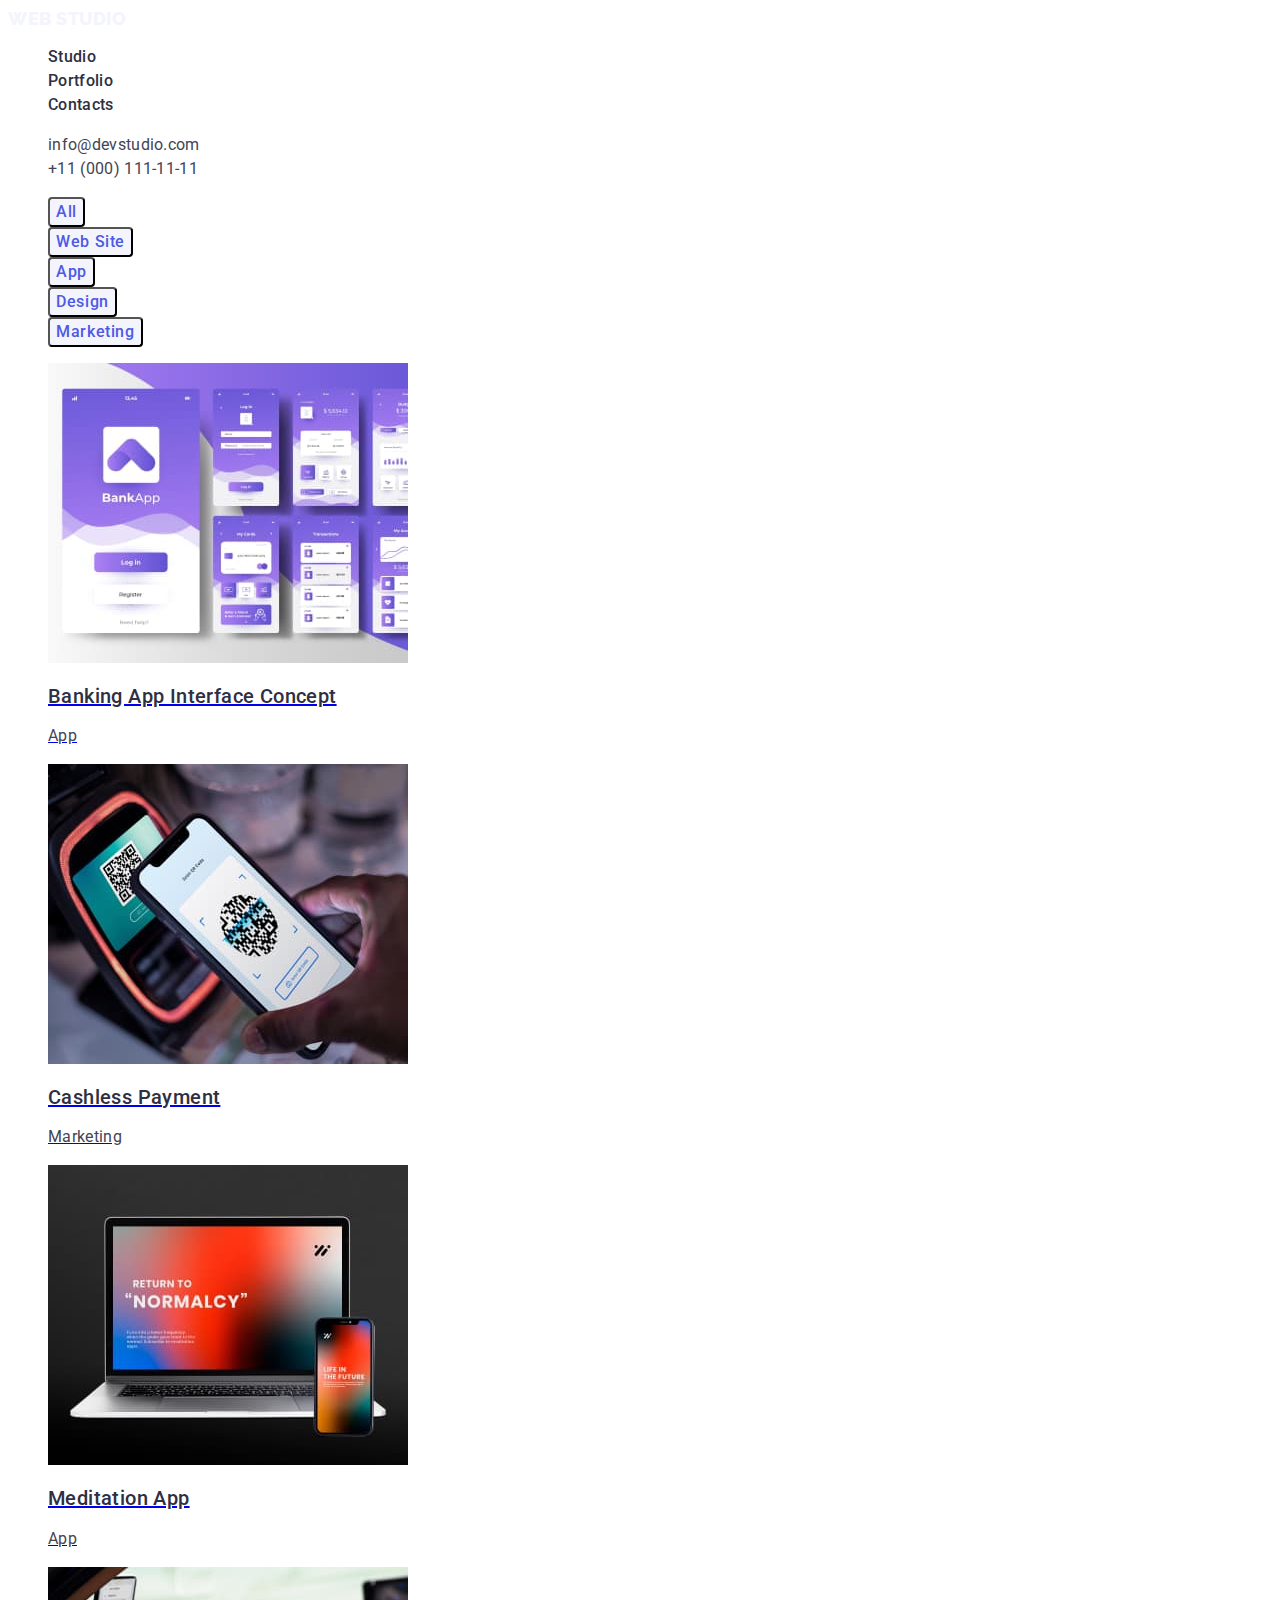
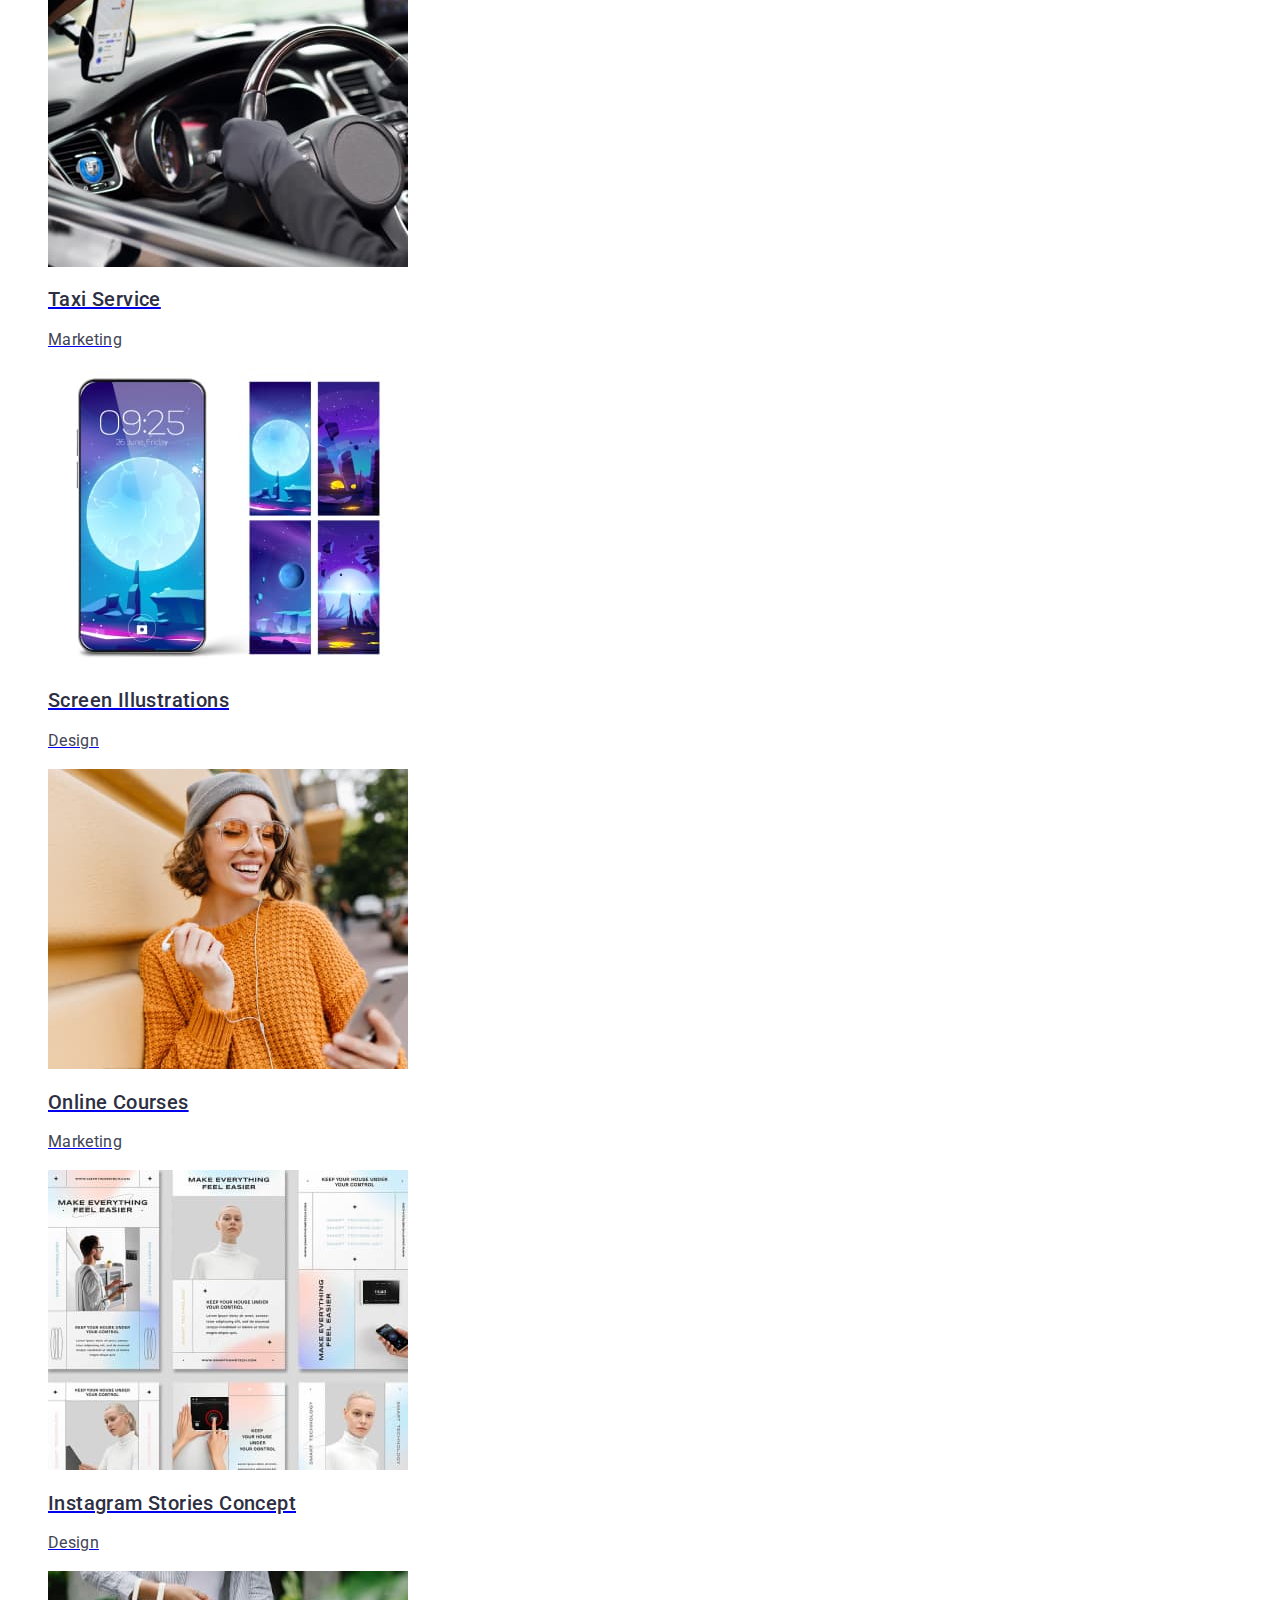
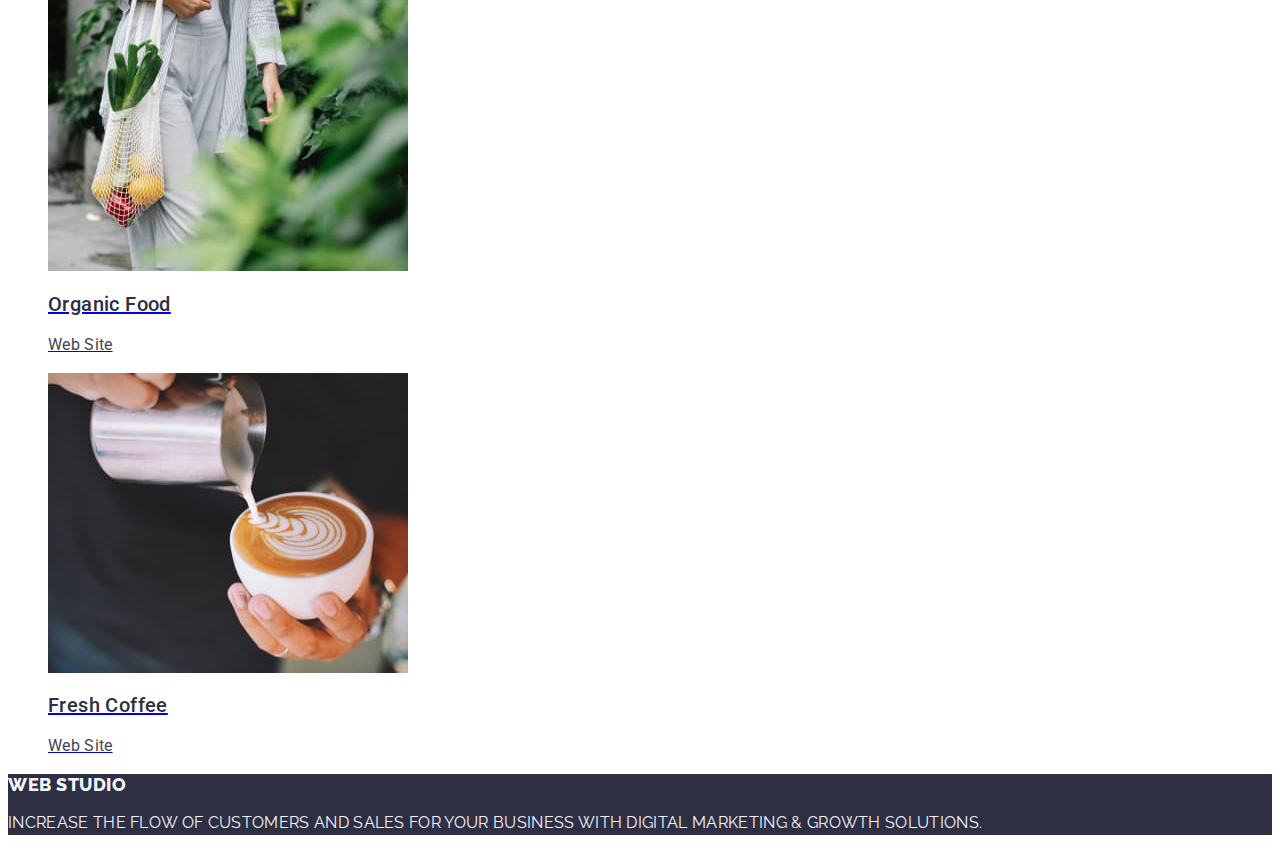
==== portfolio.html @ 0adeed39 "submit sections" ====
<!DOCTYPE html>
<html lang="en">
<head>
    <meta charset="UTF-8">
    <meta http-equiv="X-UA-Compatible" content="IE=edge">
    <meta name="viewport" content="width=device-width, initial-scale=1.0">
    <title>Portfolio</title>
    <link rel="preconnect" href="https://fonts.googleapis.com">
    <link rel="preconnect" href="https://fonts.gstatic.com" crossorigin>
    <link href="https://fonts.googleapis.com/css2?family=Raleway:wght@800&family=Roboto:wght@400;500;700;900&display=swap" rel="stylesheet">
    <link rel="stylesheet" href="./css/styles.css">
</head>
<body class="body">

<!--header-->
<header class="page-header">
    <nav class="page-navigation">
        <a class="link logo" href="./portfolio.html"><span class="logo-web">Web Studio</span></a>
    <ul class="menu list">
        <li class="menu-item">
            <a class="link menu-link" href="#studio">Studio</a></li>
        <li class="menu-item">
            <a class="link menu-link" href="#portfolio">Portfolio</a></li>
        <li class="menu-item">
            <a class="link menu-link" href="#contacts">Contacts</a></li>
    </ul>
    </nav>
<!--address-->
    <address>
    <ul class="list">
        <li>
            <a class="link modal-button" href="mailto:info@devstudio.com">info@devstudio.com</a>
        </li>
        <li>
            <a class="link phone-number" href="tel:+110001111111">+11 (000) 111-11-11</a>
        </li>
    </ul>
    </address>
</header>  
<!-- Portfolio -->
<main>
    <section class="main-section">
        <h1 hidden>Portfolio</h1>
        <ul class="list">
            <li>
                <button type="button" class="portfolio-btn">All</button>
            </li>
            <li>
                <button type="button" class="portfolio-btn">Web Site</button>
            </li>
            <li>
                <button type="button" class="portfolio-btn">App</button>
            </li>
            <li>
                <button type="button" class="portfolio-btn">Design</button>
            </li>
            <li>
                <button type="button" class="portfolio-btn">Marketing</button>
            </li>
        </ul>
<ul class="list">
    <li>
        <a href="link">
            <img class="img-portfolio" src="./images/section1/banking.jpg" alt="Banking App" width="360" height="300">
            <h2 class="heading-title top-text">Banking App Interface Concept</h2>
                <p class="subheading-title low-text">App</p>
        </a>
            
    </li>
    <li>
        <a href="link">
            <img class="img-portfolio" src="./images/section1/cashless-pay.jpg" alt="Cashless Payment" width="360" height="300">
            <h2 class="heading-title top-text">Cashless Payment</h2>
                <p class="subheading-title low-text">Marketing</p> 
        </a>
        
    </li>
    <li>
        <a href="link">
            <img class="img-portfolio" src="./images/section1/meditation.jpg" alt="Meditation App" width="360" height="300">
            <h2 class="heading-title top-text">Meditation App</h2>
                <p class="subheading-title low-text">App</p>
        </a>
        
    </li>
    <li>
        <a href="link">
            <img class="img-portfolio" src="./images/section2/taxi.jpg" alt="Taxi Service" width="360" height="300">
            <h2 class="heading-title top-text">Taxi Service</h2>
                <p class="subheading-title low-text">Marketing</p>  
        </a>
        
    </li>
    <li>
        <a href="link">
            <img class="img-portfolio" src="./images/section2/screen-illustr.jpg" alt="Screen Illustrations" width="360" height="300">
            <h2 class="heading-title top-text">Screen Illustrations</h2>
                <p class="subheading-title low-text">Design</p>
        </a>
        
    </li>
    <li>
        <a href="link">
            <img class="img-portfolio" src="./images/section2/cources.jpg" alt="Online Courses" width="360" height="300">
            <h2 class="heading-title top-text">Online Courses</h2>
                <p class="subheading-title low-text">Marketing</p>
        </a>
        
    </li>
    <li>
        <a href="link">
            <img class="img-portfolio" src="./images/section3/inst-concept.jpg" alt="Instagram Stories Concept" width="360" height="300">
            <h2 class="heading-title top-text">Instagram Stories Concept</h2>
                <p class="subheading-title low-text">Design</p>
        </a>
        
    </li>
    <li>
        <a href="link">
            <img src="./images/section3/food.jpg" alt="Organic Food" width="360" height="300">
            <h2 class="heading-title top-text">Organic Food</h2>
                <p class="subheading-title low-text">Web Site</p>
        </a>
        
    </li>
    <li>
        <a href="link">
            <img class="img-portfolio" src="./images/section3/cofee.jpg" alt="Fresh Coffee" width="360" height="300">
            <h2 class="heading-title top-text">Fresh Coffee</h2>
                <p class="subheading-title low-text">Web Site</p>
        </a>
        
    </li>
</ul>
</section>
</main>
<!--Footer-->
<footer class="footer-line">
    <a class="link logo" href="./portfolio.html"><span class="logo-web">Web Studio</span></a>
        <p class="footer-tagline">Increase the flow of customers and sales for your business with digital marketing & growth solutions.</p>
</footer>
</body>
</html>
---- css/styles.css ----
.list {
    list-style: none;
}

.link {
    text-decoration: none;
}

.page-header {
    font-style: normal;
}

.body {
    font-family: var(--font-family);
    background-color: var(--white);
    color: var(--button); 
}

:root {
--navy-blue: #2E2F42;
--white: #FFFFFF;
--hover: #404BBF;
--button: #434455;
--portfolio-btn: #F4F4FD;
--font-family:'Roboto',sans-serif; 
--iris:#4D5AE5;
--font-weith-low:400;
--font-weith-top:500;
--font-weith-logo:800;
--font-weith-text:700;
--font-size-logo:18px;
--font-size-btn:16px;
}

/*===================HEADER======================*/

.top-text {
    font-family:var(--font-family);
    font-weight:var(--font-weith-top);
    font-size: 20px;
    line-height: 1.20; 
    letter-spacing: 0.02em;
    color: var(--navy-blue)
}

.low-text {
    font-weight: var(--font-weith-low);
    font-size: var(--font-size-btn) 16px;
    line-height: 1.50; 
    letter-spacing: 0.02em;
    color: var(--button);
    }

.logo-web {
    font-family: "Raleway", sans-serif;
    font-weight: var(--font-weith-logo);
    font-size: var(--font-size-logo);
    line-height: 21px;
    display: flex;
    align-items: center;
    letter-spacing: 0.03em;
    text-transform: uppercase;
    color: var(--navy-blue); 
    color: var(--portfolio-btn); 
}

.menu-link {
    font-family: var(--font-family);
    font-weight: var(--font-weith-top);
    font-size: var(--font-size-btn);
    line-height: 1.50;
    letter-spacing: 0.02em;
    color: var(--navy-blue);
}

.menu-link:hover,
.menu-link:focus {
    color: var(--hover);
}
/*===================/HEADER======================*/
/*===================ADDRESS======================*/
.modal-button {
    font-family: var(--font-family); 
    font-weight: var(--font-weith-low);
    font-size: var(--font-size-btn);
    line-height: 1.50;
    letter-spacing: 0.02em;
    color: var(--button);
    font-style: normal;
}
.modal-button:hover,
.modal-button:focus {
    color: var(--hover);
}

.phone-number {
    font-family: var(--font-family); 
    font-weight: var(--font-weith-low);
    font-size: var(--font-size-btn);
    line-height: 1.50;
    letter-spacing: 0.02em;
    color: var(--button);
    font-style: normal;
}

/*===================/ADDRESS======================*/

/*===================HERO======================*/

.hero-main {
    background-color: #2E2F42;

}
.hero-text {
    font-family: var(--font-family); 
    font-weight: var(--font-weith-text);
    font-size: 56px;
    line-height: 1.07; 
    text-align: center;
    letter-spacing: 0.02em;
    color: var(--white);
}
.hero-button {
    font-family: var(--font-family);
    font-weight: var(--font-weith-top);
    font-size: var(--font-size-btn);
    line-height: 1.50; 
    display: flex;
    align-items:center;
    letter-spacing: 0.04em;
    color: var(--white);
    background: var(--iris);
    cursor: pointer;
}

.hero-button:hover,
.hero-button:focus {
    background: var(--hover);
}

/*===================/HERO======================*/

/*===================STRATEGY======================*/

/*===================/STRATEGY======================*/

/*===================GALLERY======================*/

.headline-title {
    font-weight: var(--font-weith-text);
    font-size: 36px;
    line-height: 40px;
    text-align: center;
    letter-spacing: 0.02em;
    text-transform: capitalize;
    color: var(--navy-blue);
    line-height: 1.11; 
}

.gallery-photo {
width: 360px;
height: 300px;
}

/*===================/GALLERY======================*/
/*===================OUR-TEAM======================*/

.section-our-team {
    background-color: var(--portfolio-btn);
}


/*===================/OUR-TEAM======================*/


/*===================FOOTER======================*/

.footer-line {
background-color:var(--navy-blue);
font-family: "Raleway", sans-serif;
font-weight: 800;
font-size: 18px;
line-height: 1.17;
letter-spacing: 0.03em;
text-transform: uppercase;
color: var(--iris);

}

.footer-tagline {
    font-weight: var(--font-weith-low);
    font-size: var(--font-size-btn);
    line-height: 1.50; 
    letter-spacing: 0.02em;
    color: var(--portfolio-btn);
}


/*===================/FOOTER======================*/
/*===================PORTFOLIO-BTN=================*/

.portfolio-btn {
font-family: "Roboto", sans-serif; 
color: var(--iris);
font-size: var(--font-size-btn);
line-height: 1.50; 
display: flex;
align-items: center;
text-align: center;
letter-spacing: 0.04em;
border-radius: 4px;
background: var(--portfolio-btn);
cursor: pointer;
font-weight: 500; 
}

.portfolio-btn:hover,
.portfolio-btn:focus {
    background: var(--hover);
    color: var(--white);

}
.item-our-team {
    background-color: var(--white);
}
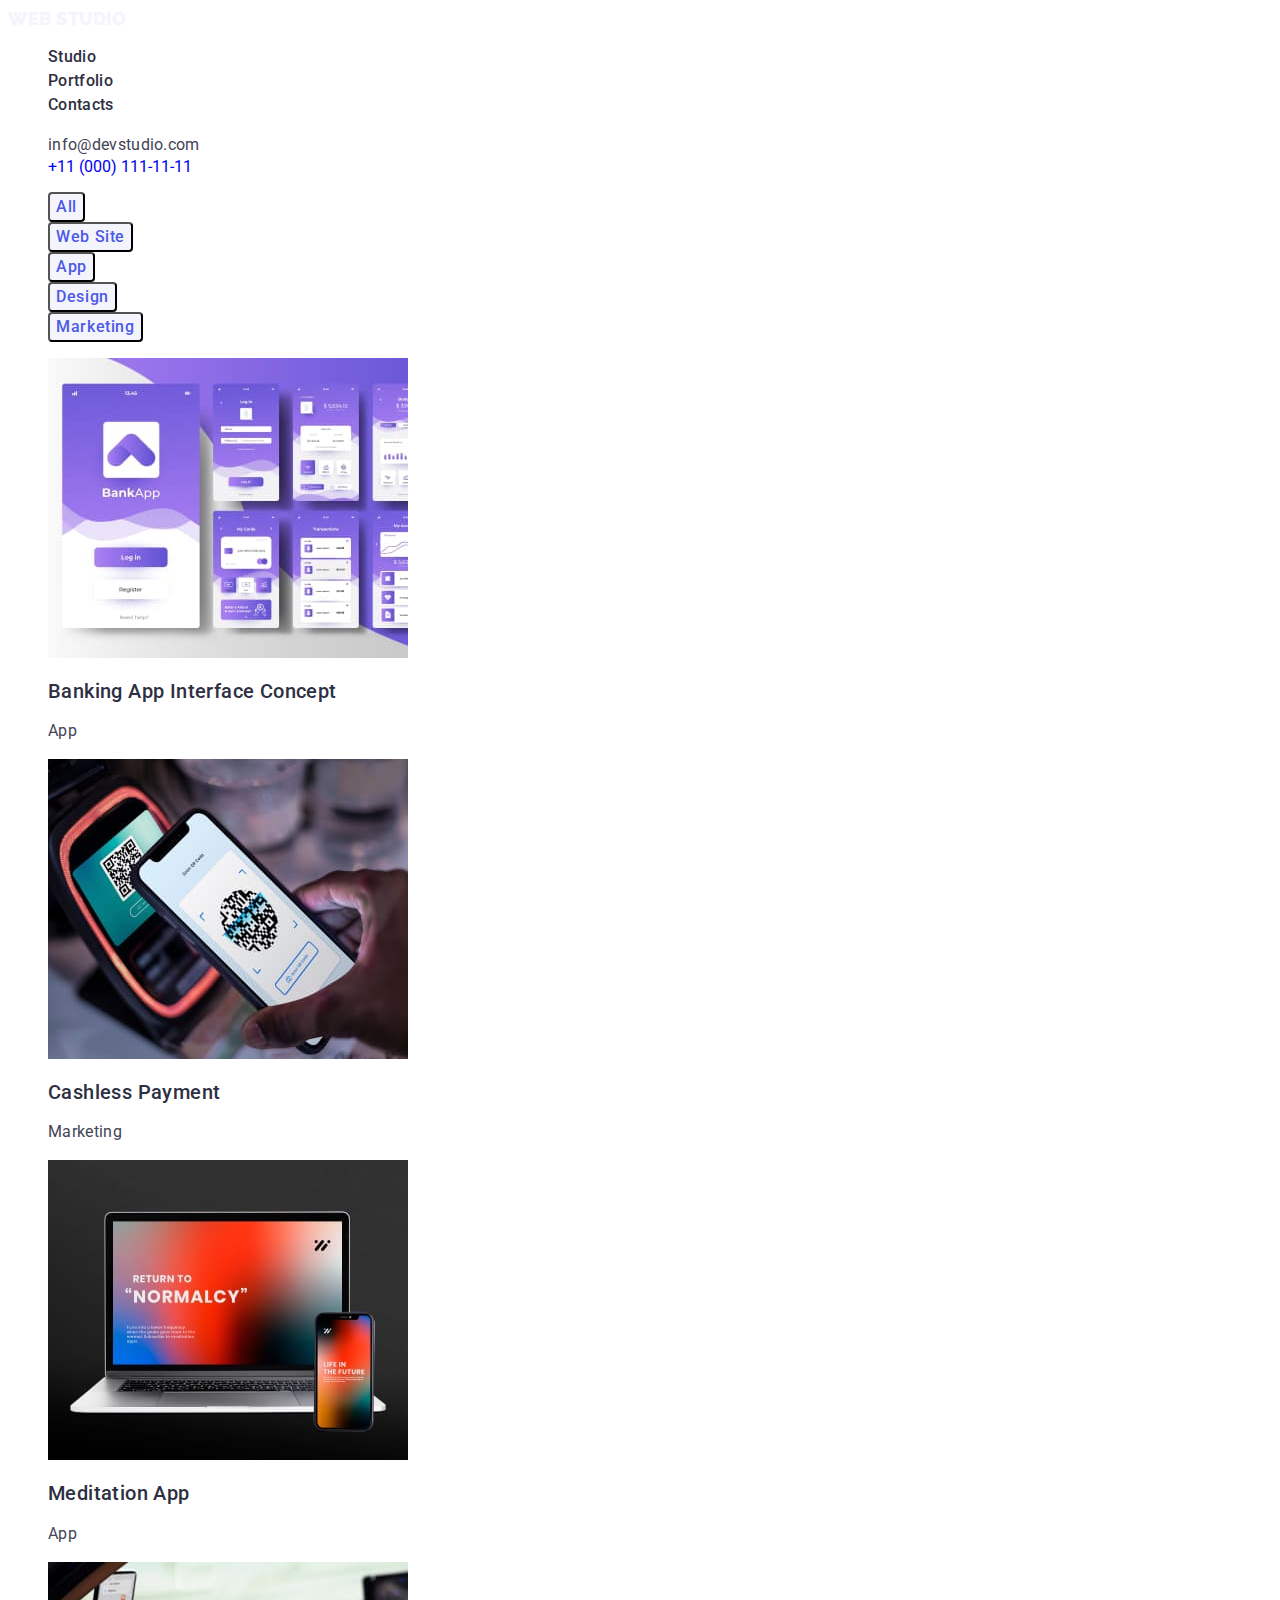
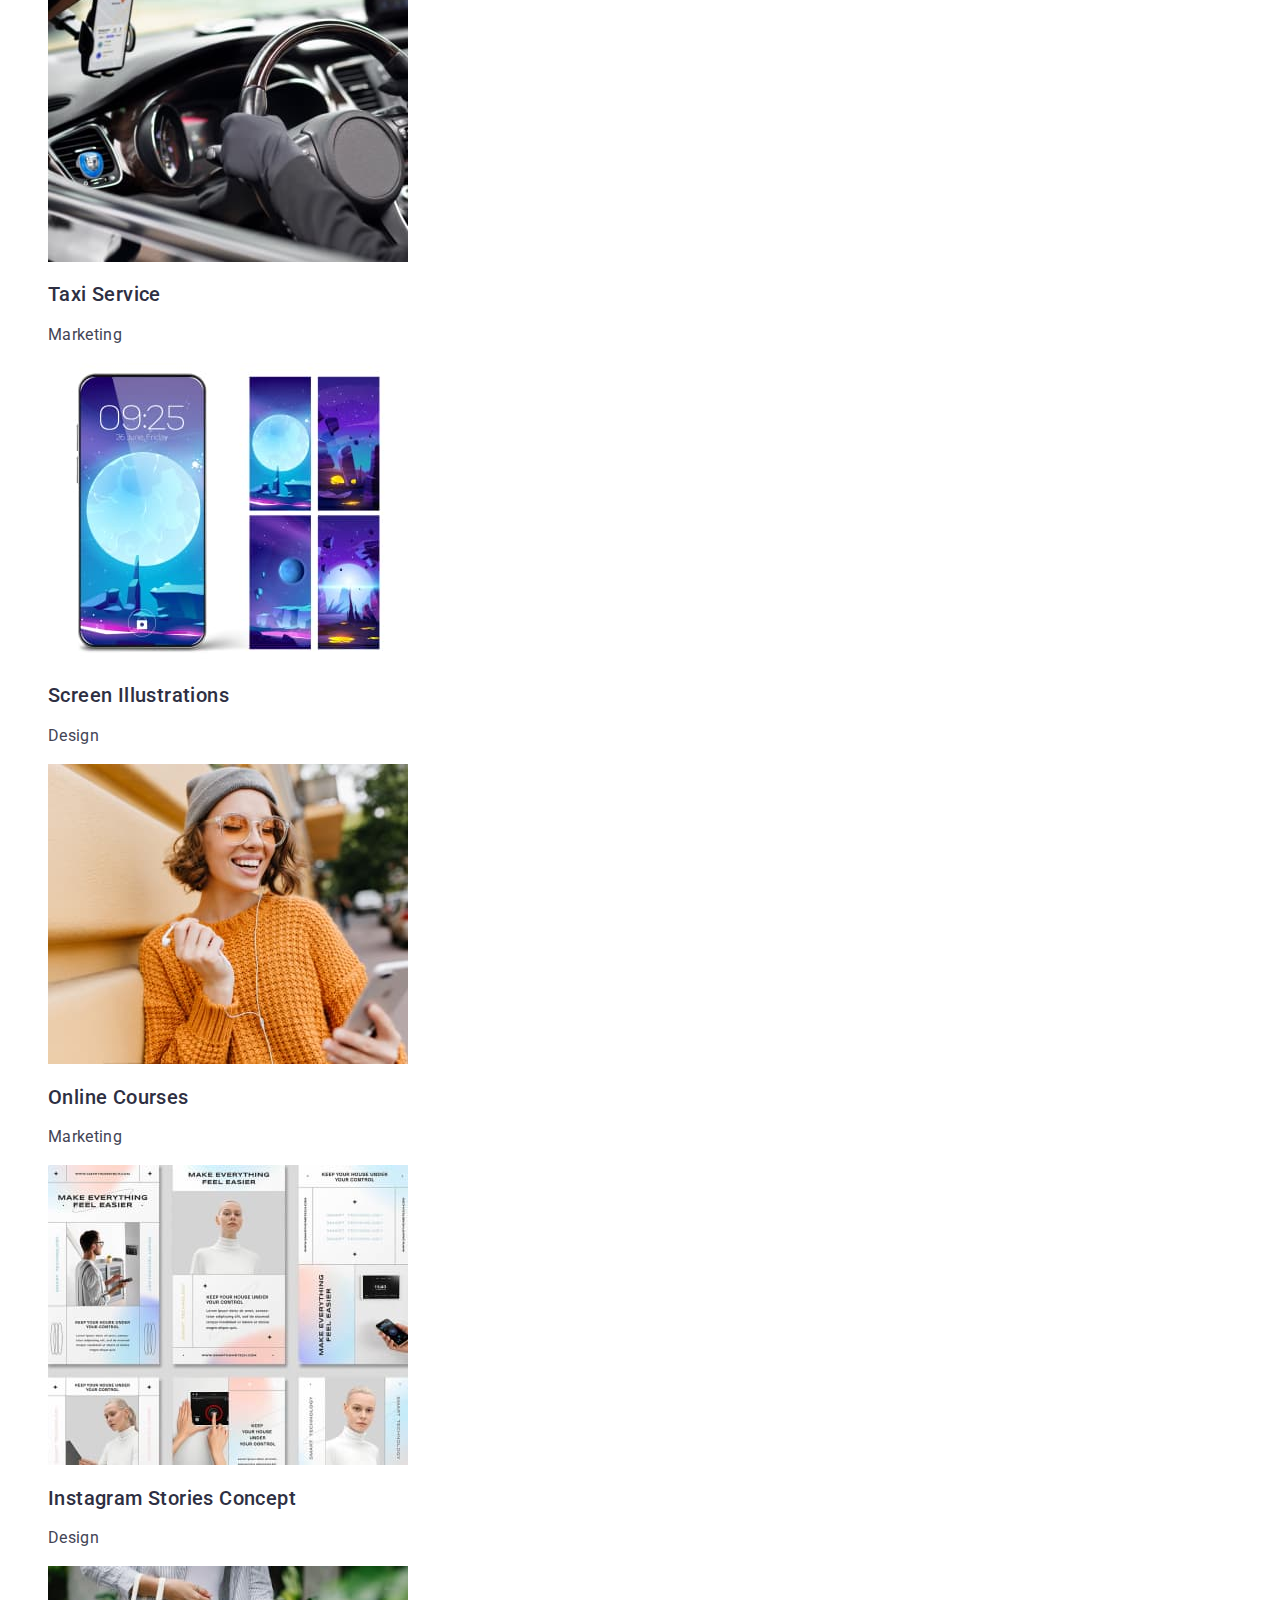
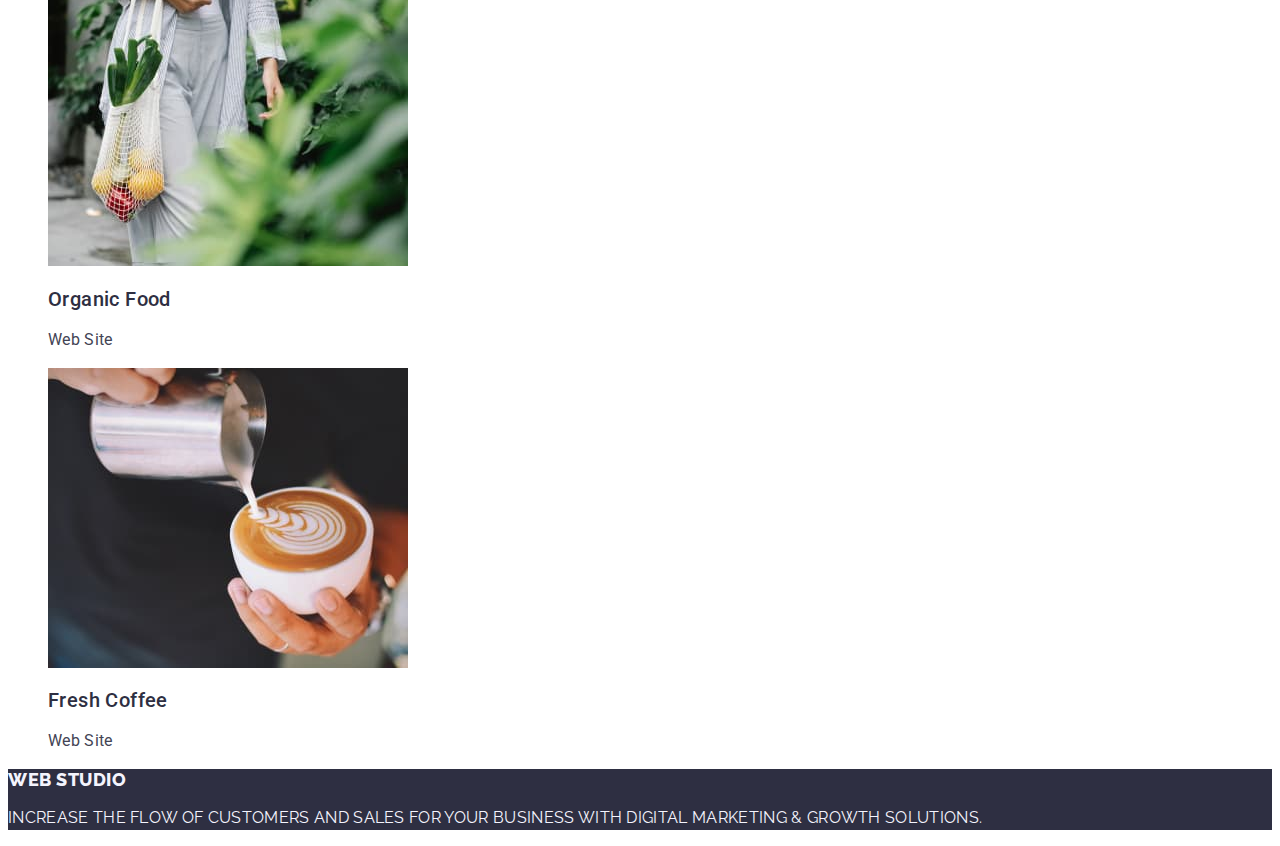
==== commit 6c1f55f8: "класи для посилань" ====
--- a/portfolio.html
+++ b/portfolio.html
@@ -18,15 +18,15 @@
         <a class="link logo" href="./portfolio.html"><span class="logo-web">Web Studio</span></a>
     <ul class="menu list">
         <li class="menu-item">
-            <a class="link menu-link" href="#studio">Studio</a></li>
+            <a class="link menu-link" href="./portfolio.html">Studio</a></li>
         <li class="menu-item">
-            <a class="link menu-link" href="#portfolio">Portfolio</a></li>
+            <a class="link menu-link" href="./portfolio.html">Portfolio</a></li>
         <li class="menu-item">
-            <a class="link menu-link" href="#contacts">Contacts</a></li>
+            <a class="link menu-link" href="./portfolio.html">Contacts</a></li>
     </ul>
     </nav>
 <!--address-->
-    <address>
+    <address class="address-header">
     <ul class="list">
         <li>
             <a class="link modal-button" href="mailto:info@devstudio.com">info@devstudio.com</a>
@@ -60,7 +60,7 @@
         </ul>
 <ul class="list">
     <li>
-        <a href="link">
+        <a class="link" href="">
             <img class="img-portfolio" src="./images/section1/banking.jpg" alt="Banking App" width="360" height="300">
             <h2 class="heading-title top-text">Banking App Interface Concept</h2>
                 <p class="subheading-title low-text">App</p>
@@ -68,7 +68,7 @@
             
     </li>
     <li>
-        <a href="link">
+        <a class="link" href="">
             <img class="img-portfolio" src="./images/section1/cashless-pay.jpg" alt="Cashless Payment" width="360" height="300">
             <h2 class="heading-title top-text">Cashless Payment</h2>
                 <p class="subheading-title low-text">Marketing</p> 
@@ -76,7 +76,7 @@
         
     </li>
     <li>
-        <a href="link">
+        <a class="link" href="">
             <img class="img-portfolio" src="./images/section1/meditation.jpg" alt="Meditation App" width="360" height="300">
             <h2 class="heading-title top-text">Meditation App</h2>
                 <p class="subheading-title low-text">App</p>
@@ -84,7 +84,7 @@
         
     </li>
     <li>
-        <a href="link">
+        <a class="link" href="">
             <img class="img-portfolio" src="./images/section2/taxi.jpg" alt="Taxi Service" width="360" height="300">
             <h2 class="heading-title top-text">Taxi Service</h2>
                 <p class="subheading-title low-text">Marketing</p>  
@@ -92,7 +92,7 @@
         
     </li>
     <li>
-        <a href="link">
+        <a class="link" href="">
             <img class="img-portfolio" src="./images/section2/screen-illustr.jpg" alt="Screen Illustrations" width="360" height="300">
             <h2 class="heading-title top-text">Screen Illustrations</h2>
                 <p class="subheading-title low-text">Design</p>
@@ -100,7 +100,7 @@
         
     </li>
     <li>
-        <a href="link">
+        <a class="link" href="">
             <img class="img-portfolio" src="./images/section2/cources.jpg" alt="Online Courses" width="360" height="300">
             <h2 class="heading-title top-text">Online Courses</h2>
                 <p class="subheading-title low-text">Marketing</p>
@@ -108,7 +108,7 @@
         
     </li>
     <li>
-        <a href="link">
+        <a class="link" href="">
             <img class="img-portfolio" src="./images/section3/inst-concept.jpg" alt="Instagram Stories Concept" width="360" height="300">
             <h2 class="heading-title top-text">Instagram Stories Concept</h2>
                 <p class="subheading-title low-text">Design</p>
@@ -116,7 +116,7 @@
         
     </li>
     <li>
-        <a href="link">
+        <a class="link" href="">
             <img src="./images/section3/food.jpg" alt="Organic Food" width="360" height="300">
             <h2 class="heading-title top-text">Organic Food</h2>
                 <p class="subheading-title low-text">Web Site</p>
@@ -124,7 +124,7 @@
         
     </li>
     <li>
-        <a href="link">
+        <a class="link" href="">
             <img class="img-portfolio" src="./images/section3/cofee.jpg" alt="Fresh Coffee" width="360" height="300">
             <h2 class="heading-title top-text">Fresh Coffee</h2>
                 <p class="subheading-title low-text">Web Site</p>
--- a/css/styles.css
+++ b/css/styles.css
@@ -8,6 +8,16 @@
 
 .page-header {
     font-style: normal;
+}
+
+.logo {
+    font-family: "Raleway", sans-serif;
+    font-weight: 800;
+    font-size: 18px;
+    line-height: 1.17;
+    letter-spacing: 0.03em;
+    text-transform: uppercase;
+    color: var(--iris);
 }
 
 .body {
@@ -34,6 +44,9 @@
 
 /*===================HEADER======================*/
 
+.address-header {
+    font-style: normal
+}
 .top-text {
     font-family:var(--font-family);
     font-weight:var(--font-weith-top);
@@ -91,16 +104,6 @@
 .modal-button:hover,
 .modal-button:focus {
     color: var(--hover);
-}
-
-.phone-number {
-    font-family: var(--font-family); 
-    font-weight: var(--font-weith-low);
-    font-size: var(--font-size-btn);
-    line-height: 1.50;
-    letter-spacing: 0.02em;
-    color: var(--button);
-    font-style: normal;
 }
 
 /*===================/ADDRESS======================*/
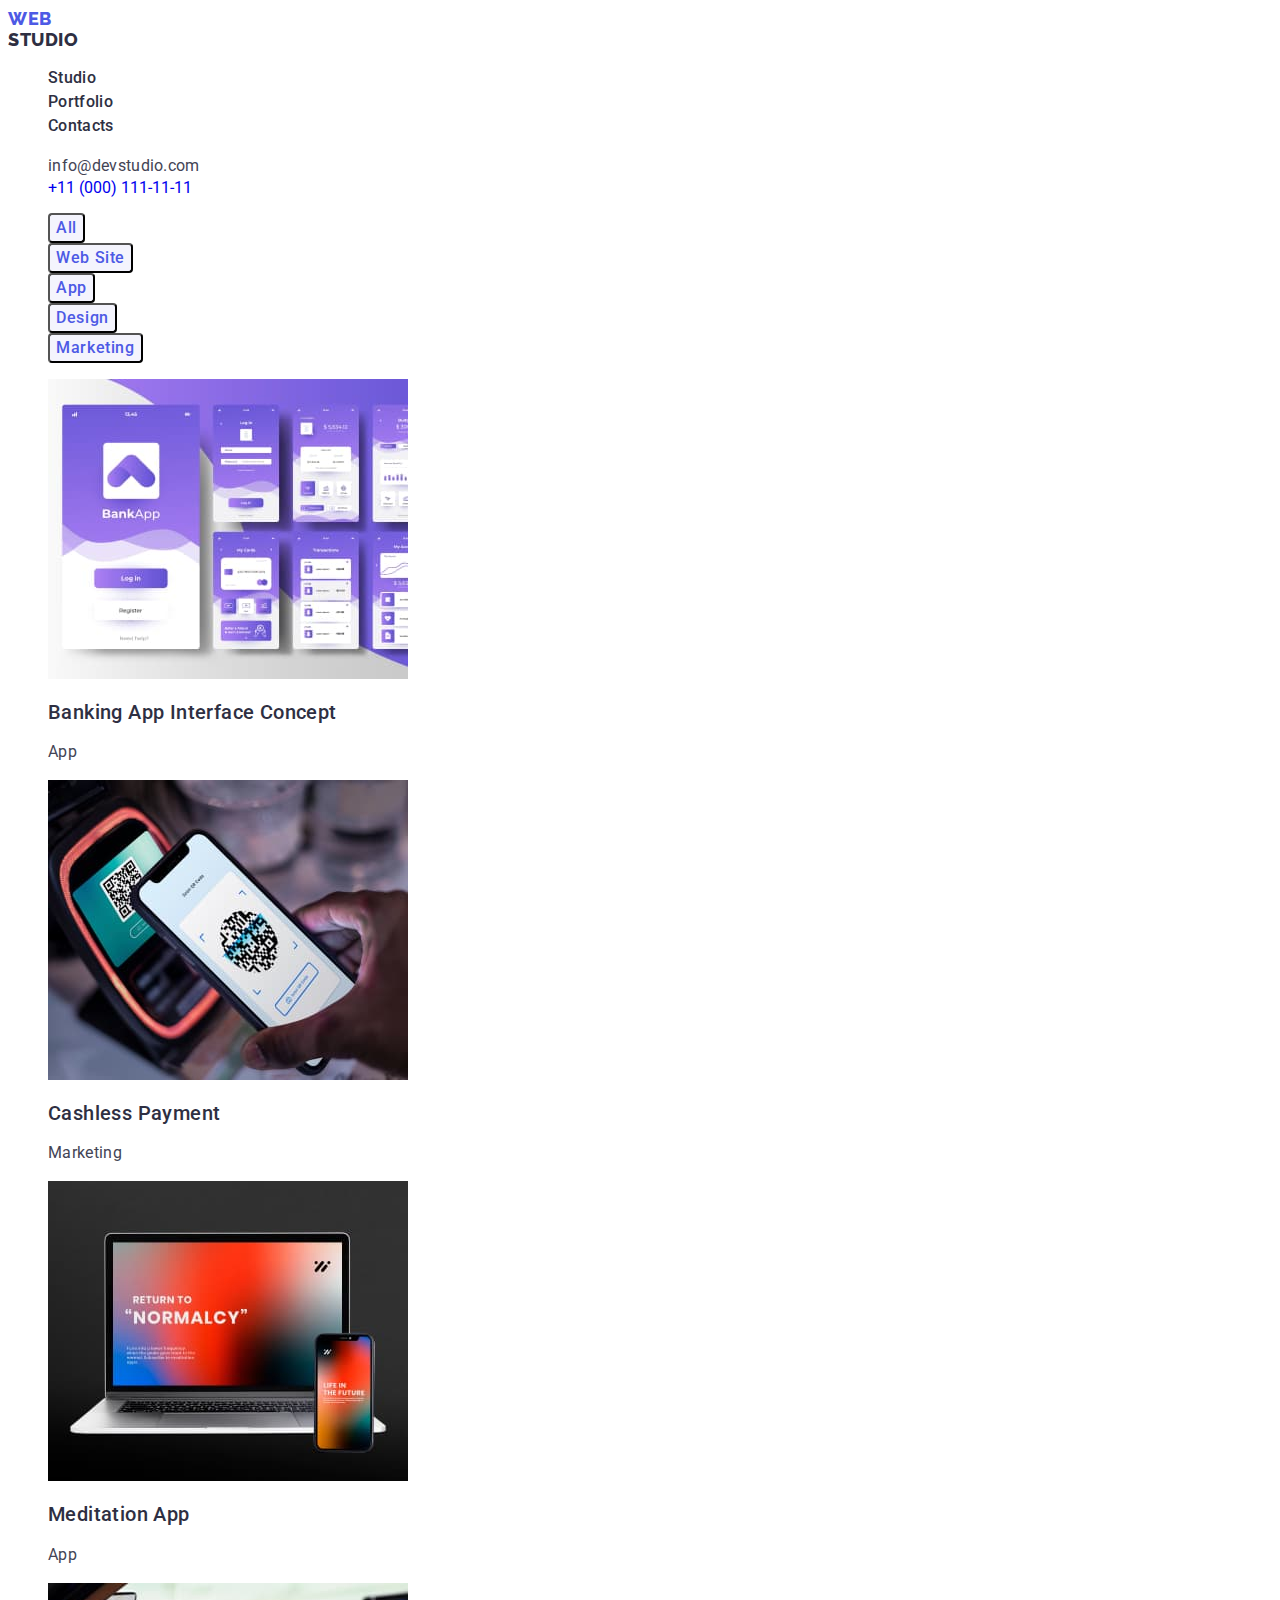
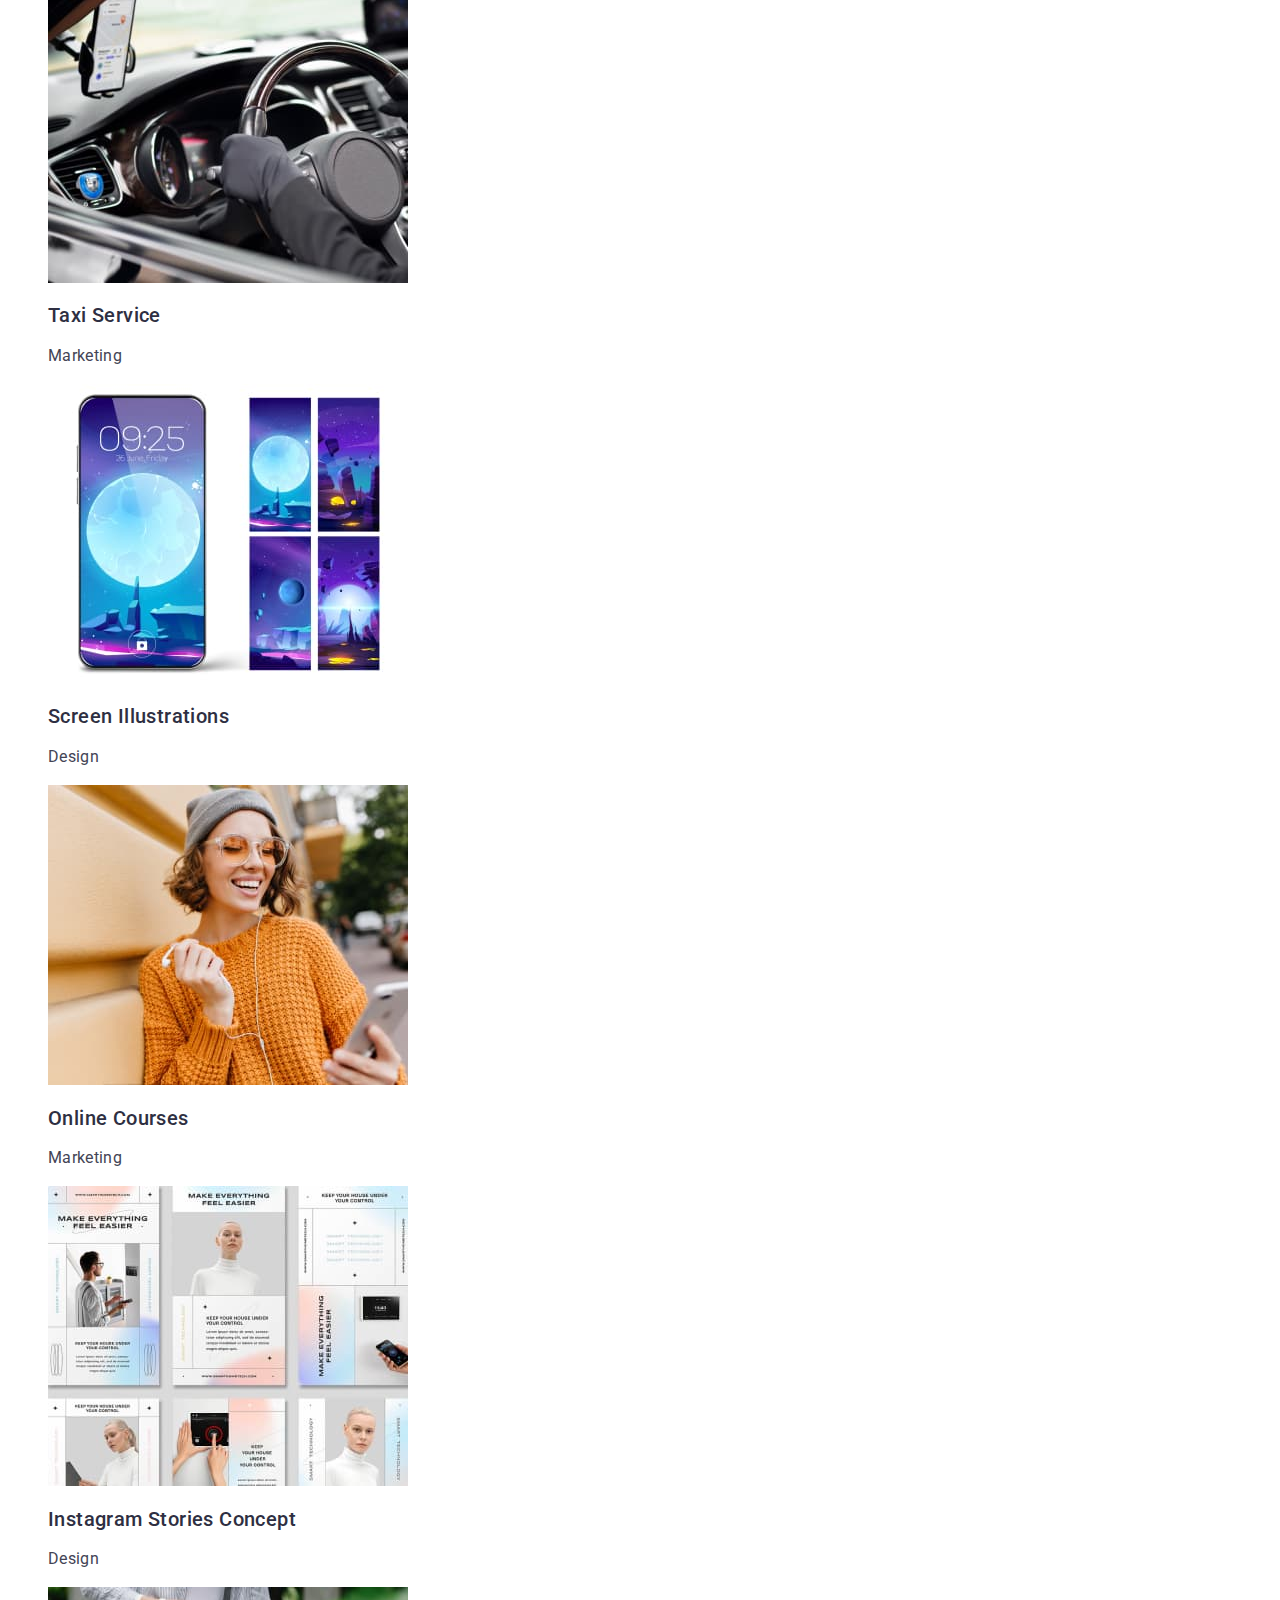
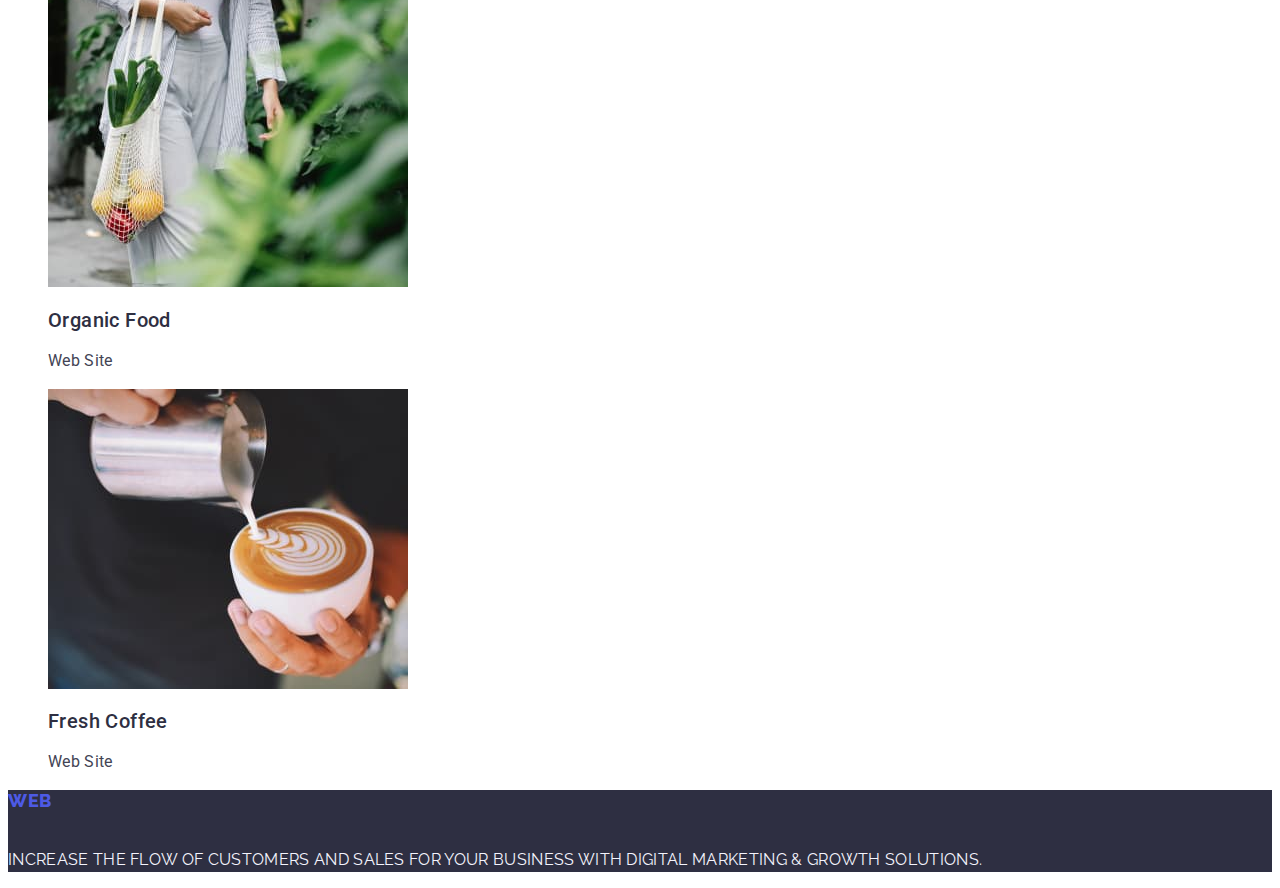
==== commit f23bde99: "logo span update" ====
--- a/portfolio.html
+++ b/portfolio.html
@@ -15,7 +15,7 @@
 <!--header-->
 <header class="page-header">
     <nav class="page-navigation">
-        <a class="link logo" href="./portfolio.html"><span class="logo-web">Web Studio</span></a>
+        <a class="link logo" href="./index.html">Web<span class="logo-studio">Studio</span></a>
     <ul class="menu list">
         <li class="menu-item">
             <a class="link menu-link" href="./portfolio.html">Studio</a></li>
@@ -136,7 +136,7 @@
 </main>
 <!--Footer-->
 <footer class="footer-line">
-    <a class="link logo" href="./portfolio.html"><span class="logo-web">Web Studio</span></a>
+    <a class="link logo" href="./index.html">Web<span class="logo-studio">Studio</span></a>
         <p class="footer-tagline">Increase the flow of customers and sales for your business with digital marketing & growth solutions.</p>
 </footer>
 </body>
--- a/css/styles.css
+++ b/css/styles.css
@@ -64,7 +64,7 @@
     color: var(--button);
     }
 
-.logo-web {
+.logo-studio {
     font-family: "Raleway", sans-serif;
     font-weight: var(--font-weith-logo);
     font-size: var(--font-size-logo);
@@ -74,7 +74,6 @@
     letter-spacing: 0.03em;
     text-transform: uppercase;
     color: var(--navy-blue); 
-    color: var(--portfolio-btn); 
 }
 
 .menu-link {
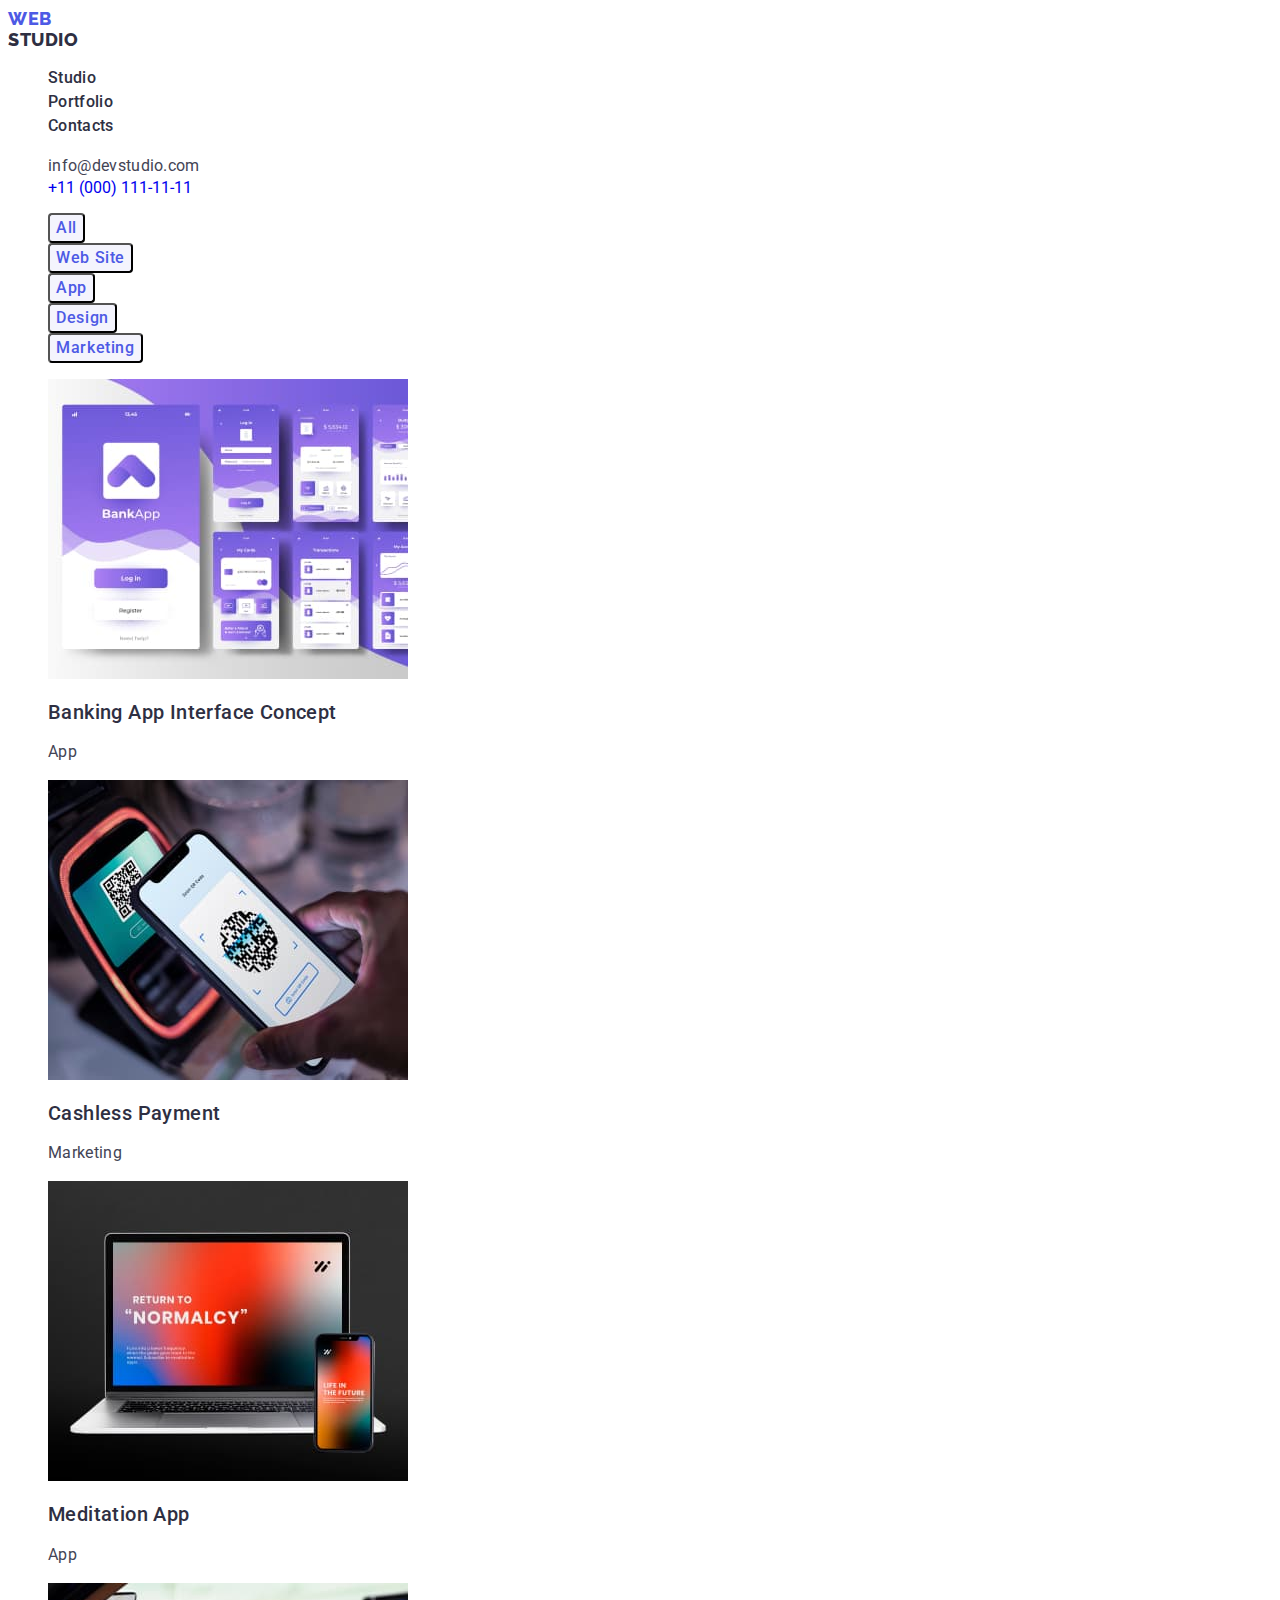
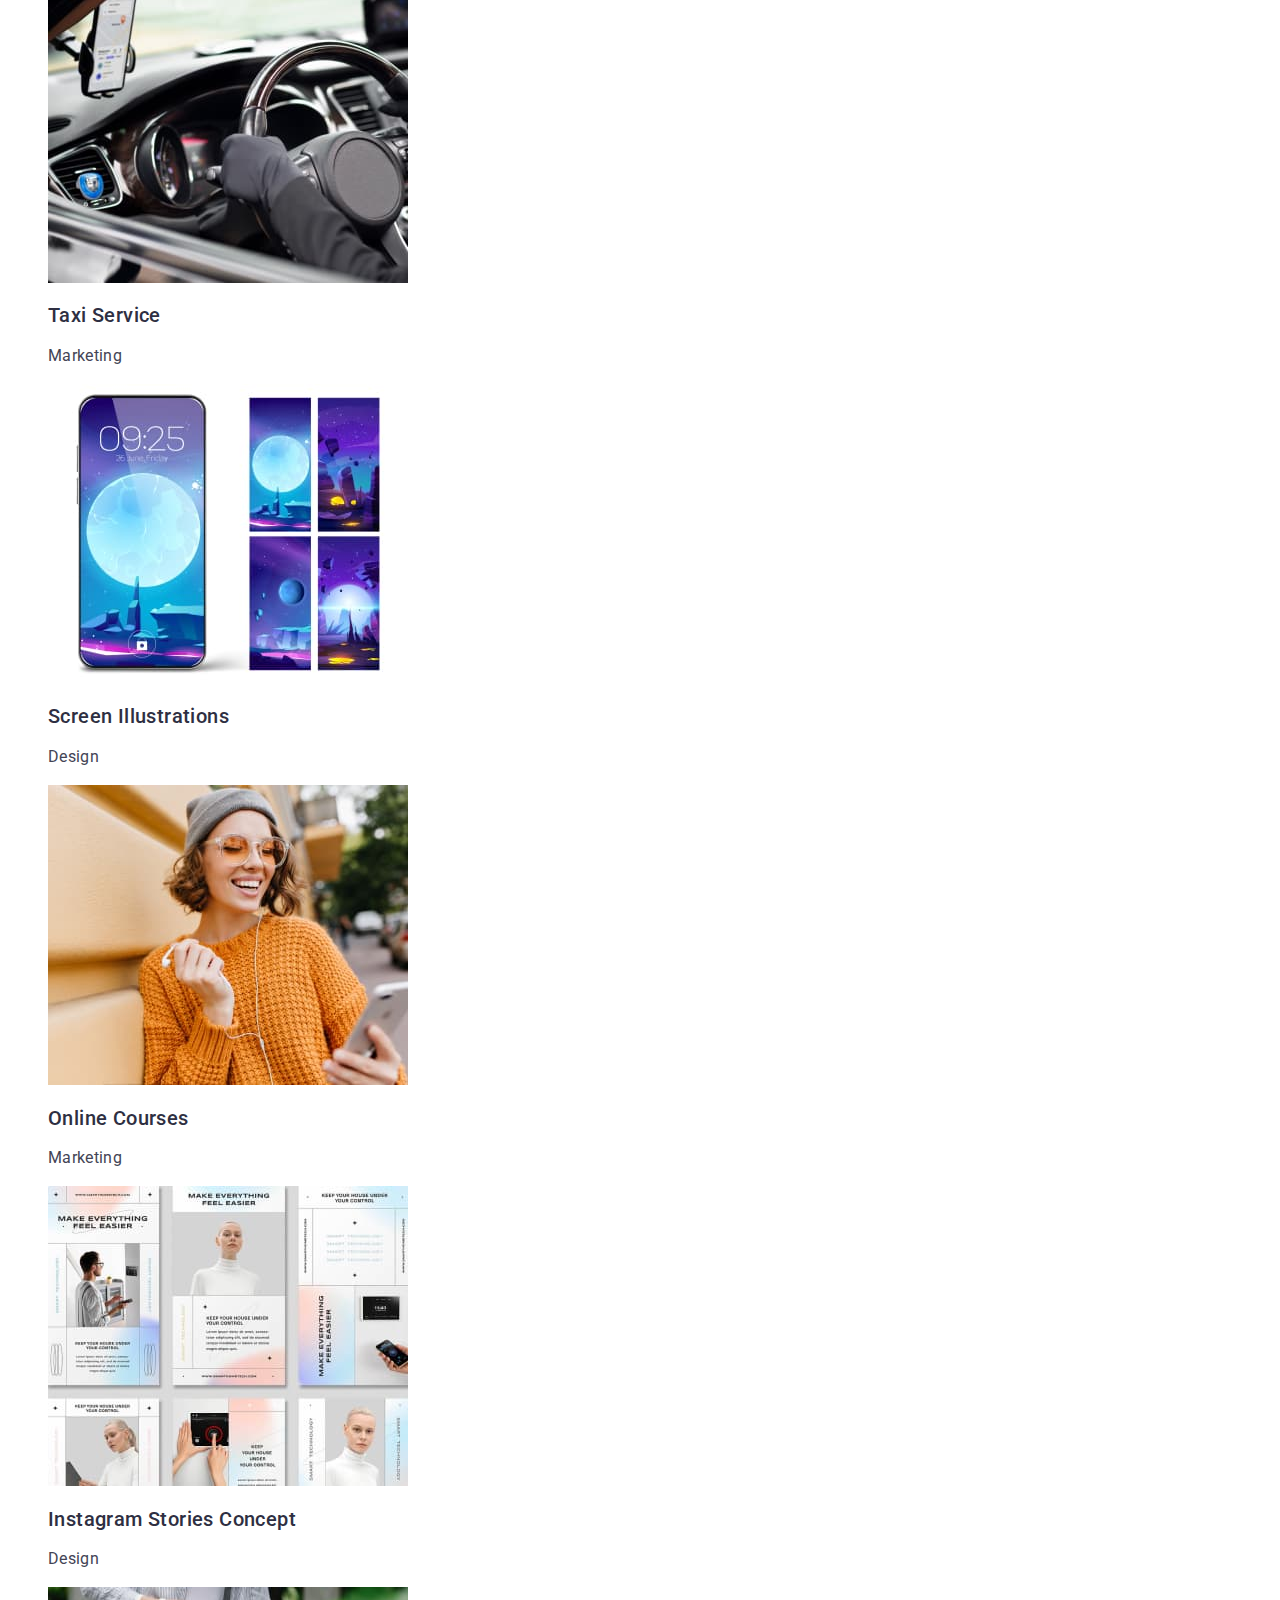
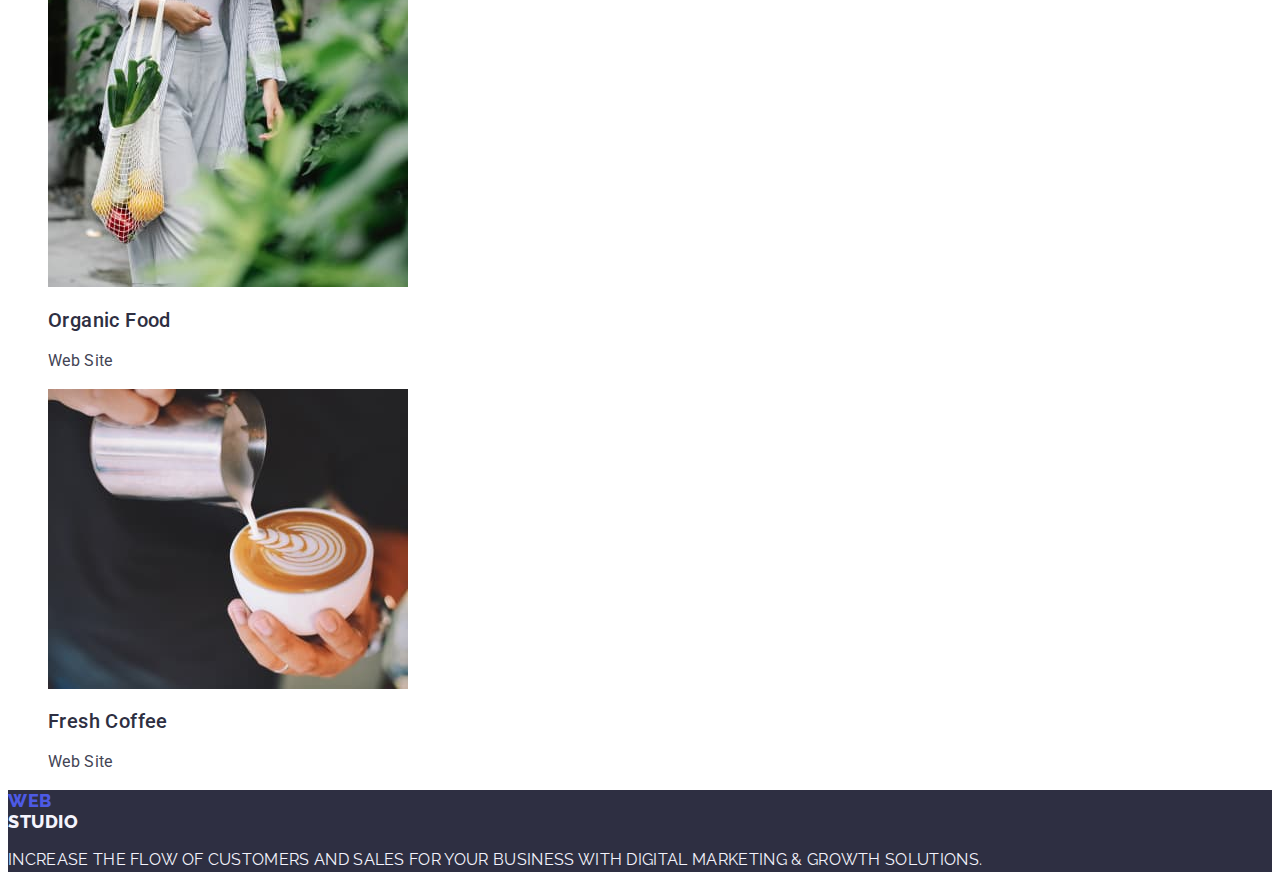
==== commit 0ab02271: "logo footer update" ====
--- a/portfolio.html
+++ b/portfolio.html
@@ -136,7 +136,7 @@
 </main>
 <!--Footer-->
 <footer class="footer-line">
-    <a class="link logo" href="./index.html">Web<span class="logo-studio">Studio</span></a>
+    <a class="link logo" href="./index.html">Web<span class="logo-studio-footer">Studio</span></a>
         <p class="footer-tagline">Increase the flow of customers and sales for your business with digital marketing & growth solutions.</p>
 </footer>
 </body>
--- a/css/styles.css
+++ b/css/styles.css
@@ -75,6 +75,18 @@
     text-transform: uppercase;
     color: var(--navy-blue); 
 }
+.logo-studio-footer {
+    font-family: "Raleway", sans-serif;
+    font-weight: var(--font-weith-logo);
+    font-size: var(--font-size-logo);
+    line-height: 21px;
+    display: flex;
+    align-items: center;
+    letter-spacing: 0.03em;
+    text-transform: uppercase;
+    color: var(--portfolio-btn); 
+}
+
 
 .menu-link {
     font-family: var(--font-family);
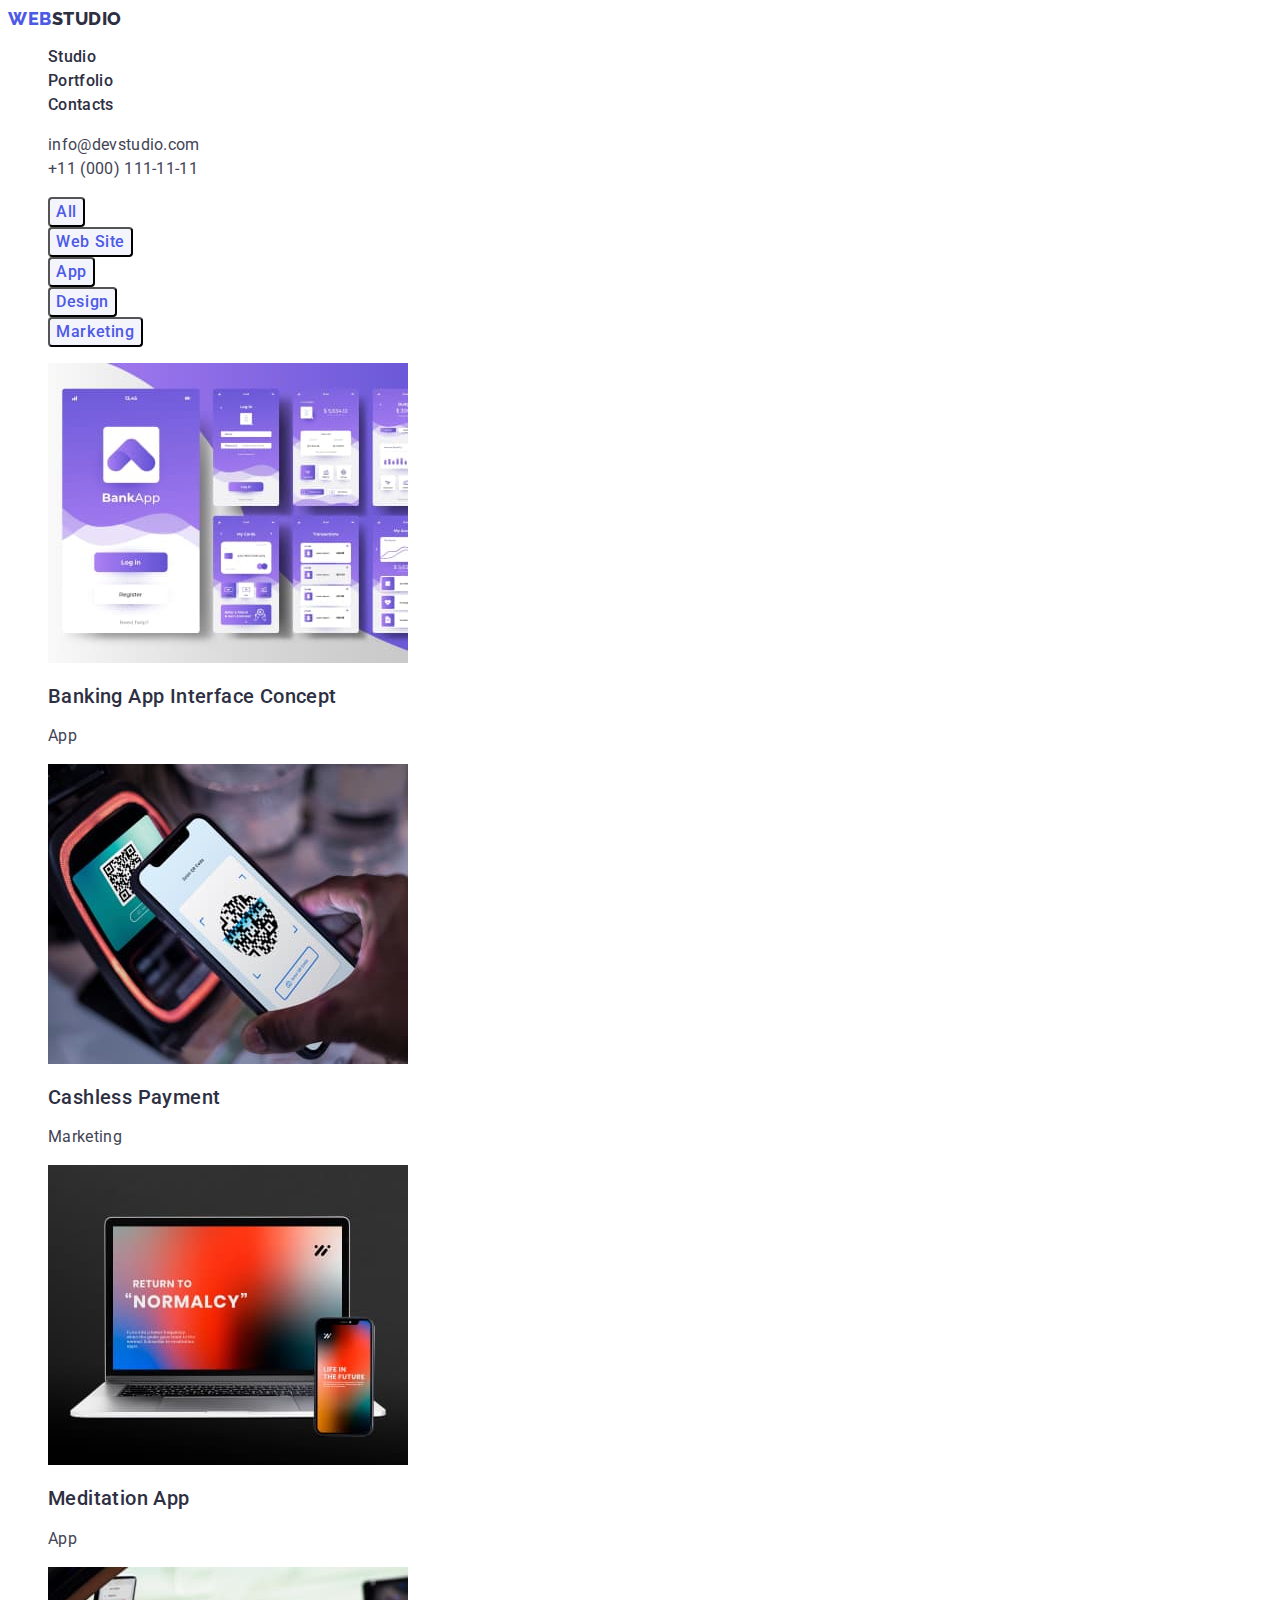
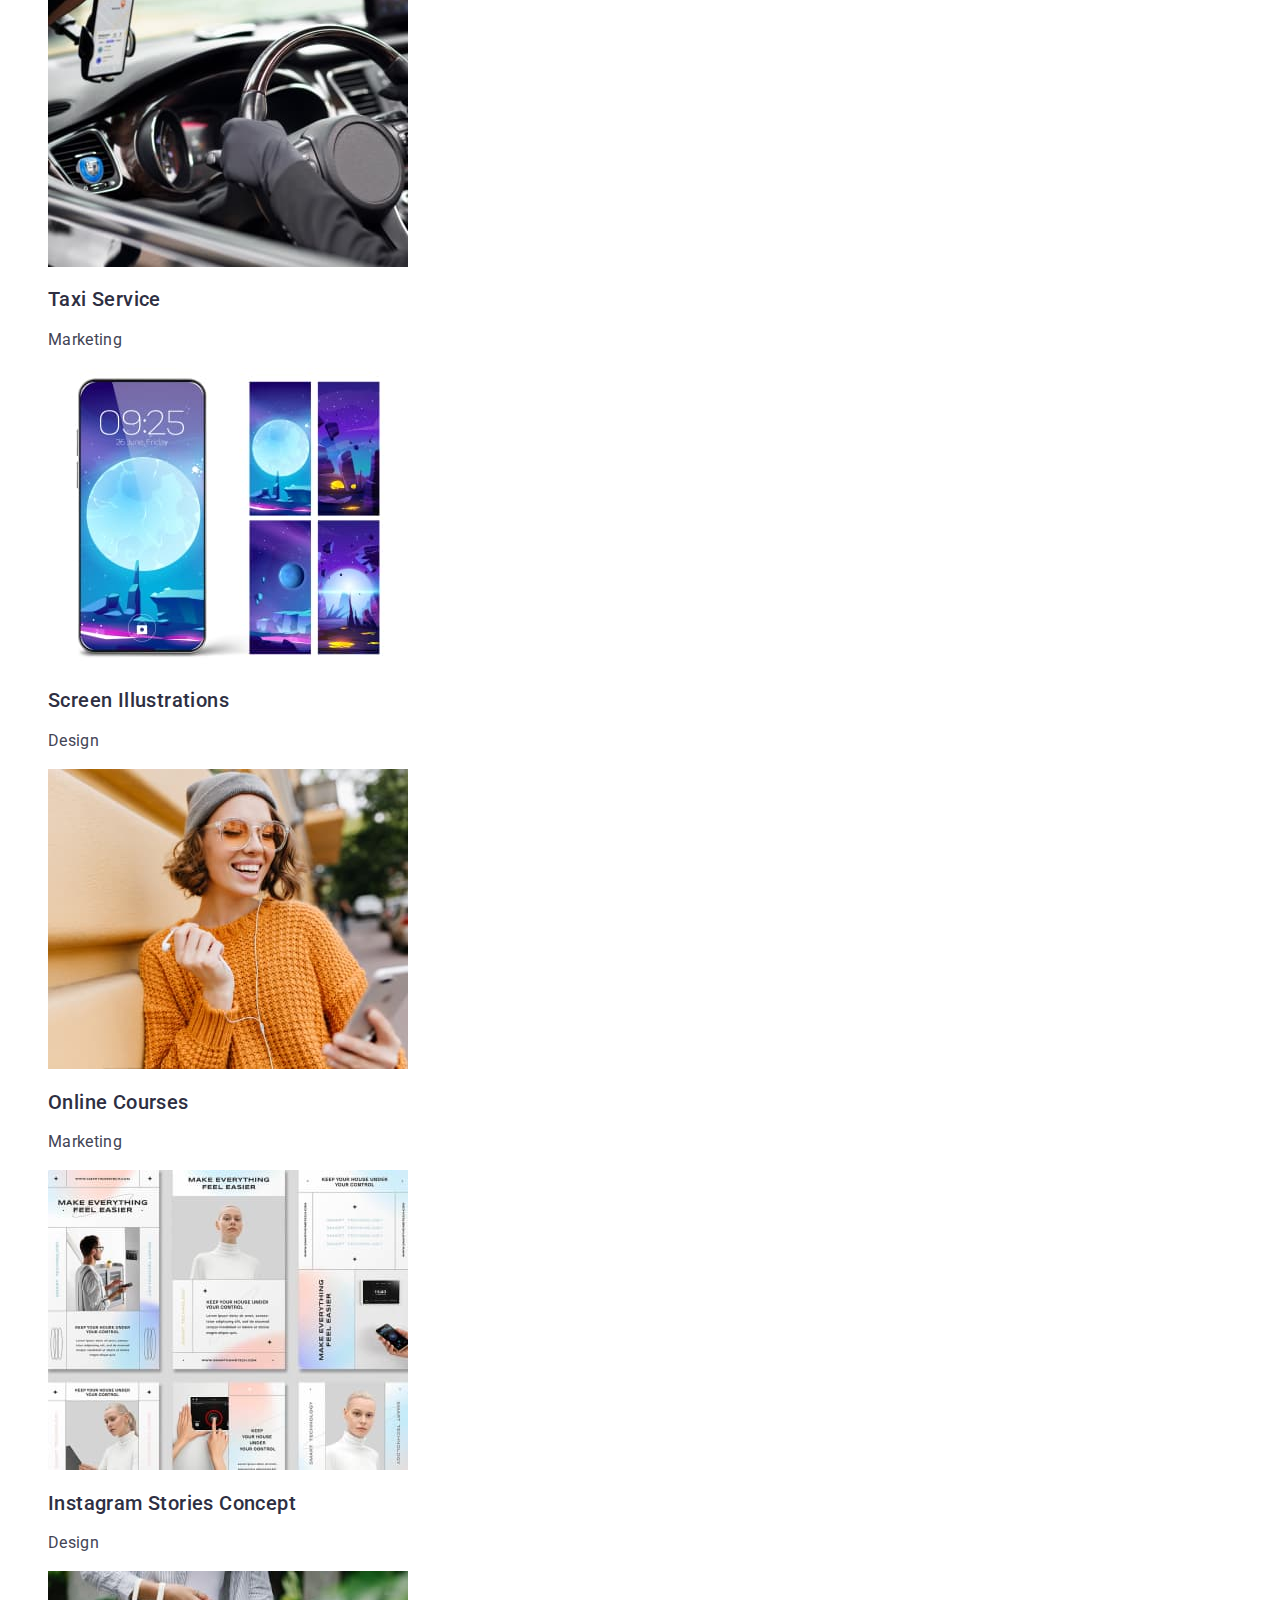
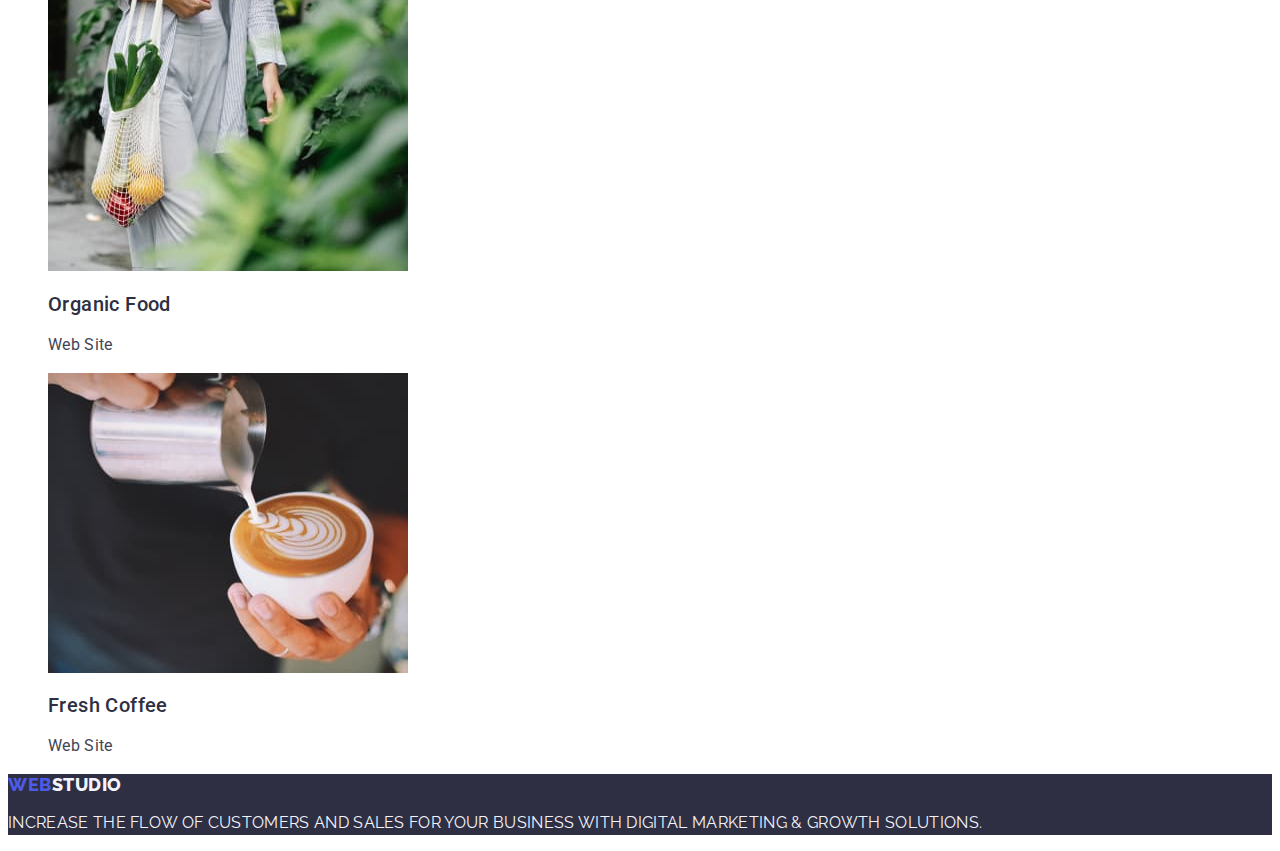
==== commit 26575a6b: "прибрала повторювані значення в стилях,які вже зазначені браузером. Поставила лого в рядок" ====
--- a/portfolio.html
+++ b/portfolio.html
@@ -15,14 +15,14 @@
 <!--header-->
 <header class="page-header">
     <nav class="page-navigation">
-        <a class="link logo" href="./index.html">Web<span class="logo-studio">Studio</span></a>
+        <a href="./index.html" class="link logo">Web<span class="logo-studio">Studio</span></a>
     <ul class="menu list">
         <li class="menu-item">
-            <a class="link menu-link" href="./portfolio.html">Studio</a></li>
+            <a href="./index.html" class="link menu-link">Studio</a></li>
         <li class="menu-item">
-            <a class="link menu-link" href="./portfolio.html">Portfolio</a></li>
+            <a href="./portfolio.html" class="link menu-link">Portfolio</a></li>
         <li class="menu-item">
-            <a class="link menu-link" href="./portfolio.html">Contacts</a></li>
+            <a class="link menu-link" href="">Contacts</a></li>
     </ul>
     </nav>
 <!--address-->
@@ -32,7 +32,7 @@
             <a class="link modal-button" href="mailto:info@devstudio.com">info@devstudio.com</a>
         </li>
         <li>
-            <a class="link phone-number" href="tel:+110001111111">+11 (000) 111-11-11</a>
+            <a class="link modal-button" href="tel:+110001111111">+11 (000) 111-11-11</a>
         </li>
     </ul>
     </address>
@@ -136,7 +136,7 @@
 </main>
 <!--Footer-->
 <footer class="footer-line">
-    <a class="link logo" href="./index.html">Web<span class="logo-studio-footer">Studio</span></a>
+    <a href="./index.html" class="link logo">Web<span class="logo-studio-footer">Studio</span></a>
         <p class="footer-tagline">Increase the flow of customers and sales for your business with digital marketing & growth solutions.</p>
 </footer>
 </body>
--- a/css/styles.css
+++ b/css/styles.css
@@ -8,16 +8,6 @@
 
 .page-header {
     font-style: normal;
-}
-
-.logo {
-    font-family: "Raleway", sans-serif;
-    font-weight: 800;
-    font-size: 18px;
-    line-height: 1.17;
-    letter-spacing: 0.03em;
-    text-transform: uppercase;
-    color: var(--iris);
 }
 
 .body {
@@ -44,9 +34,6 @@
 
 /*===================HEADER======================*/
 
-.address-header {
-    font-style: normal
-}
 .top-text {
     font-family:var(--font-family);
     font-weight:var(--font-weith-top);
@@ -57,20 +44,29 @@
 }
 
 .low-text {
-    font-weight: var(--font-weith-low);
     font-size: var(--font-size-btn) 16px;
     line-height: 1.50; 
     letter-spacing: 0.02em;
     color: var(--button);
     }
 
+    .logo {
+    font-family: "Raleway", sans-serif;
+    font-weight: 800;
+    font-size: 18px;
+    line-height: 1.17;
+    letter-spacing: 0.03em;
+    text-transform: uppercase;
+    color: var(--iris);
+    display: flex;
+    align-items: center;
+}
 .logo-studio {
     font-family: "Raleway", sans-serif;
     font-weight: var(--font-weith-logo);
     font-size: var(--font-size-logo);
     line-height: 21px;
     display: flex;
-    align-items: center;
     letter-spacing: 0.03em;
     text-transform: uppercase;
     color: var(--navy-blue); 
@@ -81,10 +77,9 @@
     font-size: var(--font-size-logo);
     line-height: 21px;
     display: flex;
-    align-items: center;
     letter-spacing: 0.03em;
     text-transform: uppercase;
-    color: var(--portfolio-btn); 
+    color: var(--portfolio-btn);
 }
 
 
@@ -127,7 +122,6 @@
 }
 .hero-text {
     font-family: var(--font-family); 
-    font-weight: var(--font-weith-text);
     font-size: 56px;
     line-height: 1.07; 
     text-align: center;
@@ -144,7 +138,6 @@
     letter-spacing: 0.04em;
     color: var(--white);
     background: var(--iris);
-    cursor: pointer;
 }
 
 .hero-button:hover,
@@ -161,7 +154,6 @@
 /*===================GALLERY======================*/
 
 .headline-title {
-    font-weight: var(--font-weith-text);
     font-size: 36px;
     line-height: 40px;
     text-align: center;
